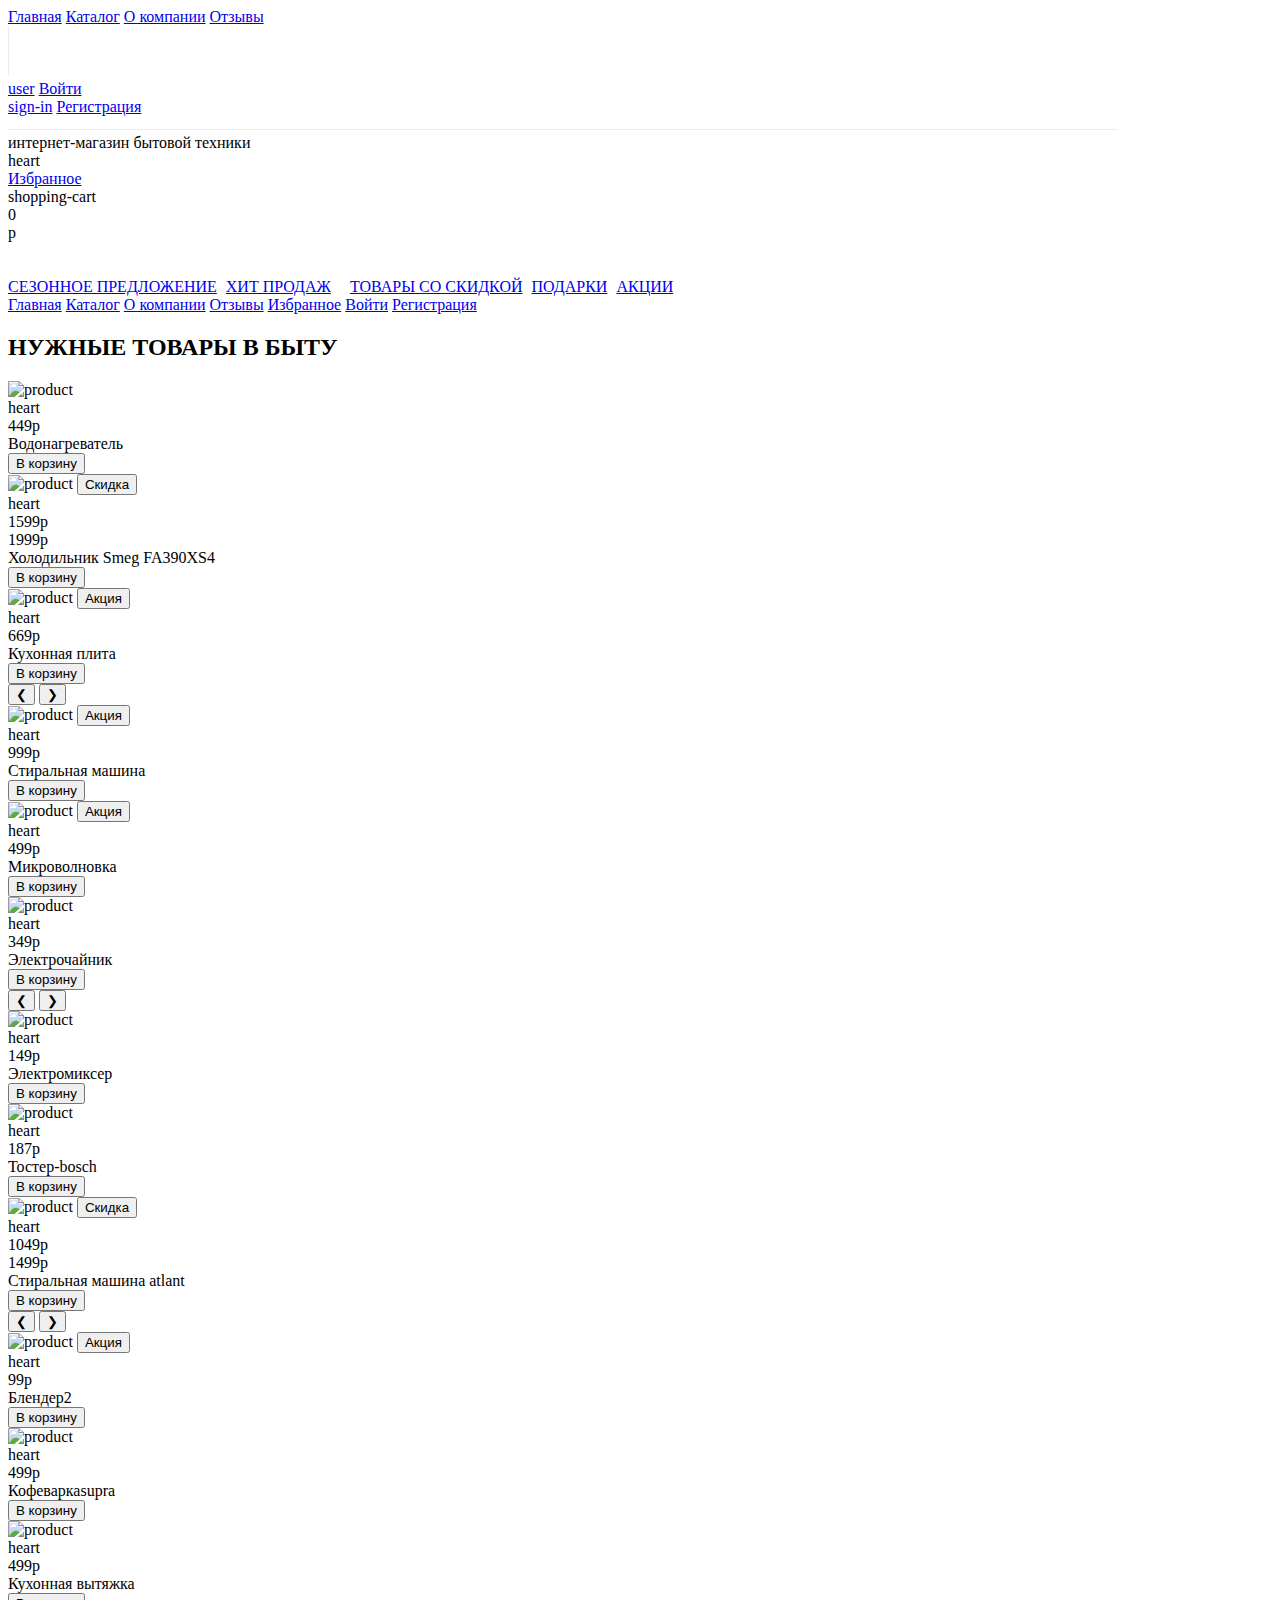
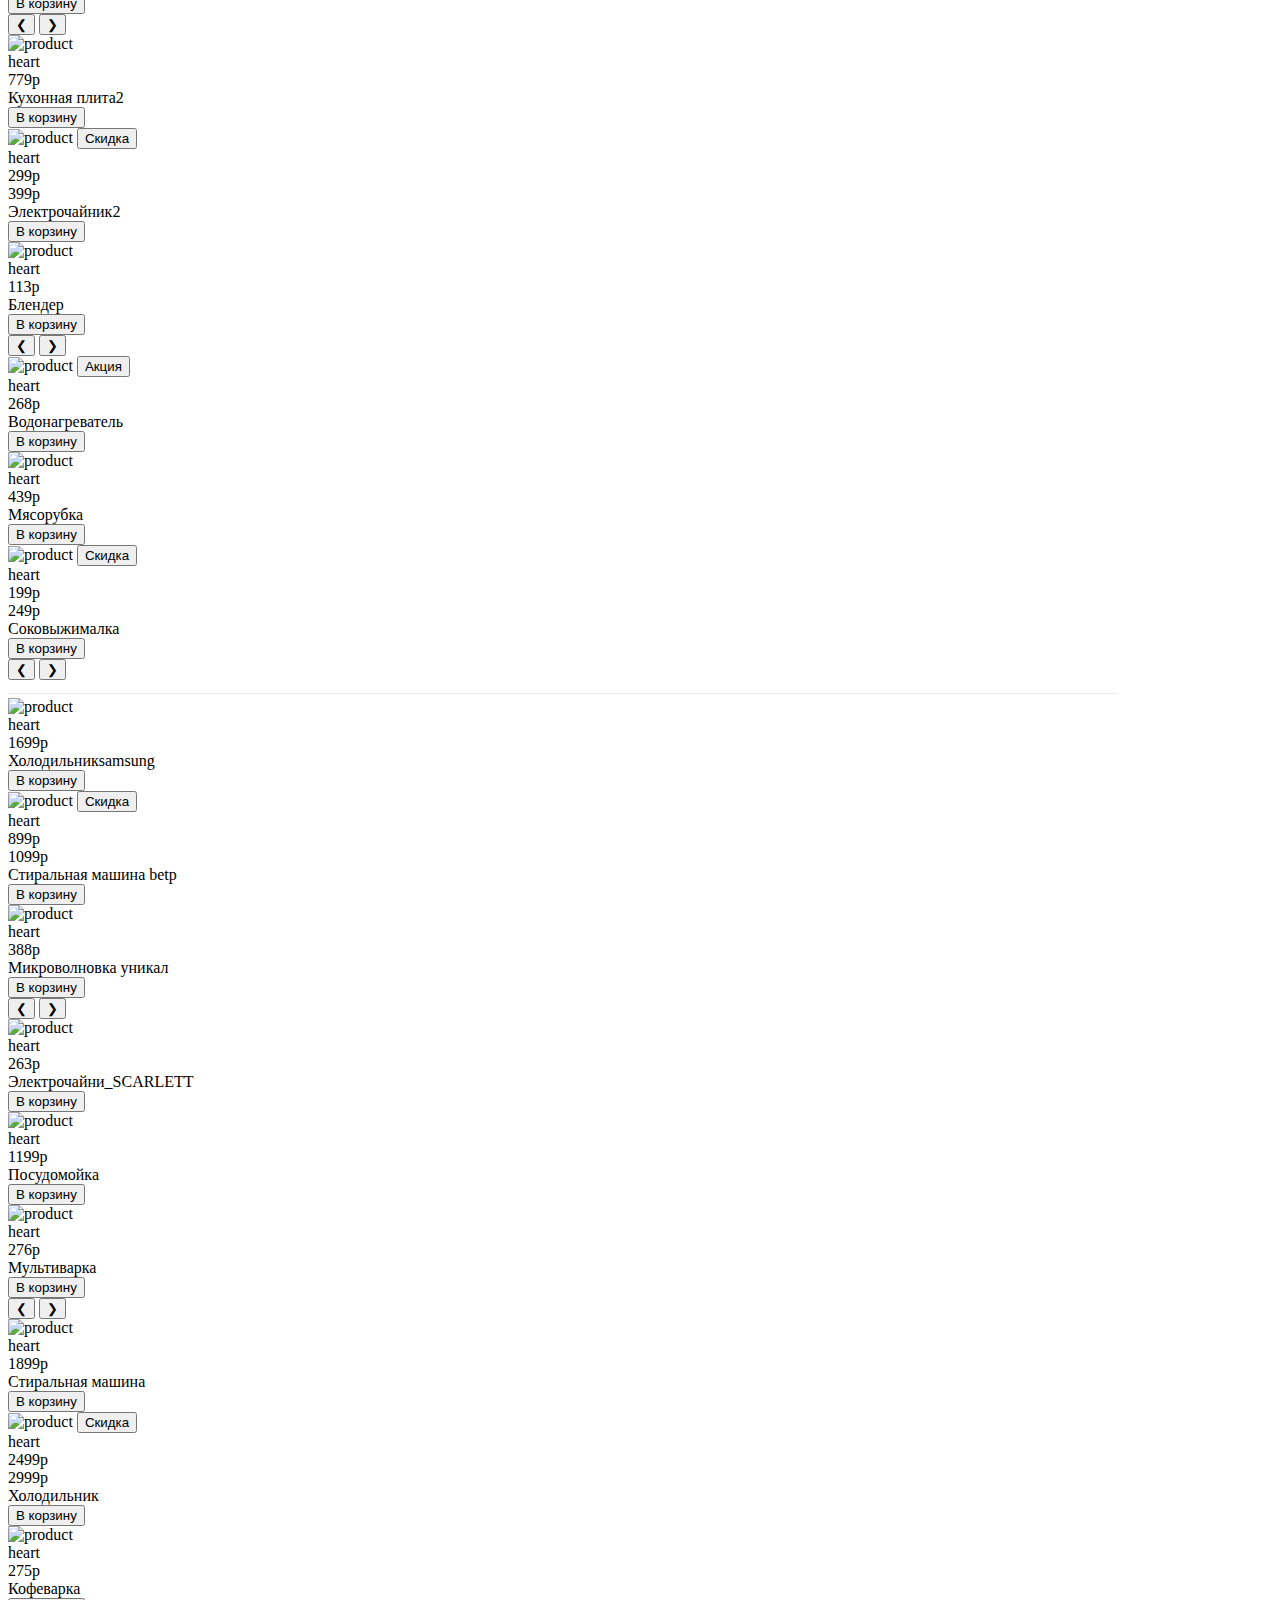
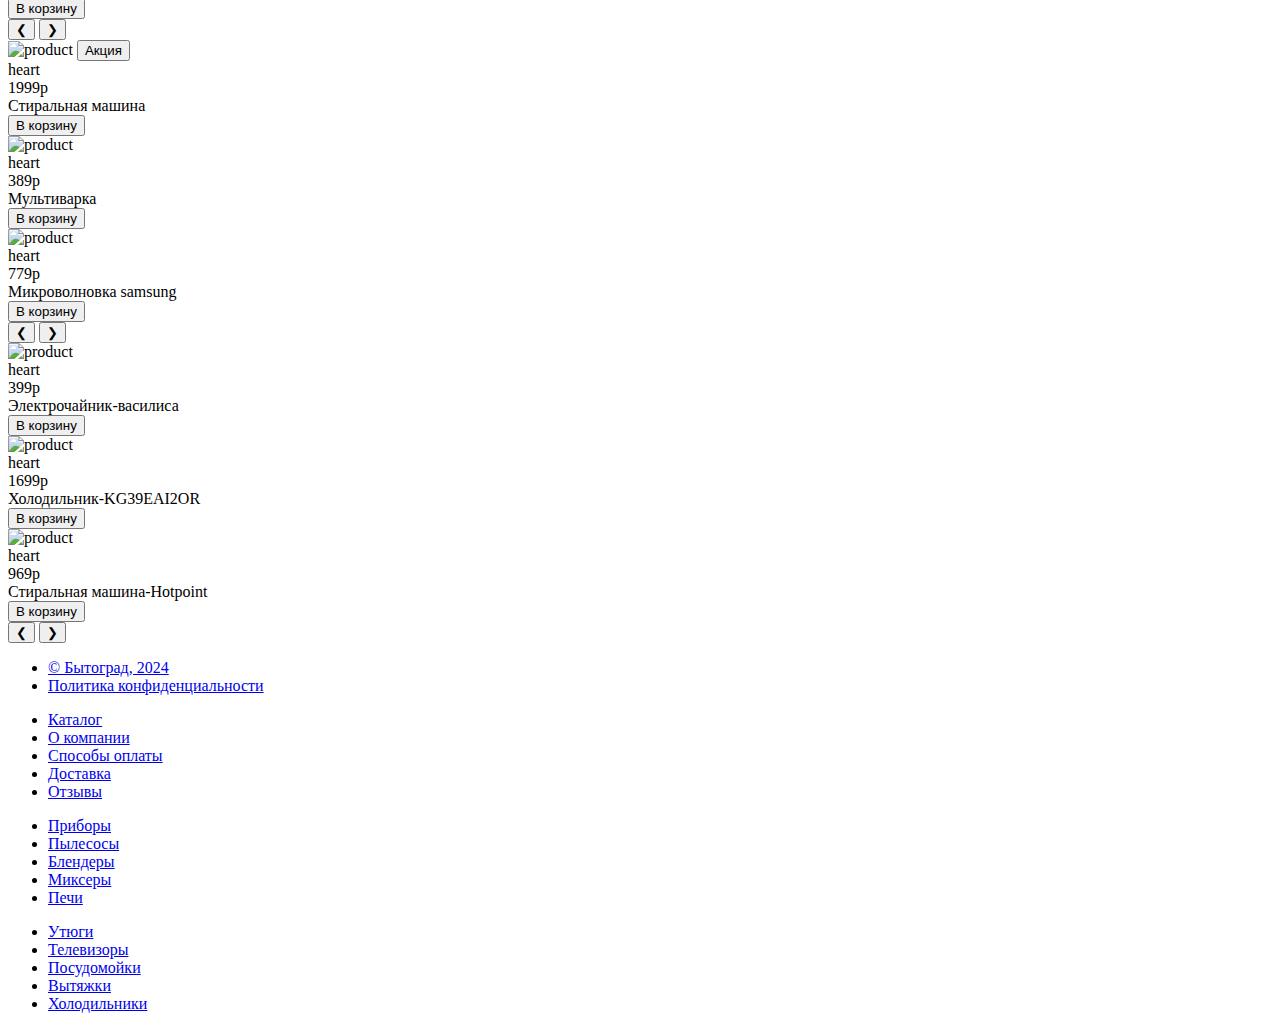
==== catalog.html @ 589a6cdb "Add files via upload" ====
<!DOCTYPE html>
<html lang="ru">

<head>
  <meta charset="UTF-8">
  <meta name="viewport" content="width=device-width, initial-scale=1.0">
  <link rel="stylesheet" href="css/catalog.css" media="all">

  <title>Каталог</title>
</head>

<body>

  <header class="header-wrapper">

    <div class="header-main ">
      <div class="frame-wrapper">
        <div class="header-menu">
          <div class="menu-wrapper">
            <div class="menu-up">
              <div class="menu">
                <a class="menu-link" href="index.html">Главная</a>
                <a class="menu-link" href="catalog.html">Каталог</a>
                <a class="menu-link" href="index.html#o_kompanii">О компании</a>
                <a class="menu-link" href="reviews.html">Отзывы</a>
              </div>
              <div class="user-info">
                <svg width="1" height="50" viewBox="0 0 1 50" fill="none" xmlns="http://www.w3.org/2000/svg">
                  <line opacity="0.1" x1="0.5" y1="2.18557e-08" x2="0.499998" y2="50" stroke="#444444" />
                </svg>
                <div class="user-dropdown">
                  <a class="icon-user" href="#footer">user</a>
                  <a class="text-wrapper" href="registration.html">Войти</a>
                </div>
                <div class="user-dropdown-item">
                  <a class="icon-sign" href="#footer">sign-in</a>
                  <a class="text-wrapper" href="registration.html">Регистрация</a>
                </div>
              </div>
            </div>

            <svg width="1110" height="1" viewBox="0 0 1110 1" fill="none" xmlns="http://www.w3.org/2000/svg">
              <line opacity="0.1" y1="0.5" x2="1110" y2="0.5" stroke="#444444" />
            </svg>
          </div>
        </div>
      </div>
      <div class="menu-up">
        <div class="text-logo">
          <div class="text-wrap">интернет-магазин бытовой техники</div>
        </div>
        <div class="icons-container">
          <div class="icons-content">
            <div class="heart-icon">heart</div>
            <a class="featured-icon" href="featured.html">Избранное</a>
          </div>
          <div class="container_buy">
            <div class="icon-buy">shopping-cart</div>

            <div class="container-money">
              <div class="text-money">0</div>
              <div class="text-money">р</div>
            </div>
          </div>
        </div>
      </div>
      <div class="nav-container">
        <div class="nav-list">
          <div class="nav-links">
            <a class="nav-item" href="index.html#season">СЕЗОННОЕ ПРЕДЛОЖЕНИЕ</a>
            <svg width="1" height="50" viewBox="0 0 1 50" fill="none" xmlns="http://www.w3.org/2000/svg">
              <line opacity="0.24" x1="0.5" y1="2.18557e-08" x2="0.499998" y2="50" stroke="white" />
            </svg>
            <a class="nav-item" href="index.html#hit">ХИТ ПРОДАЖ</a>
            <svg width="1" height="50" viewBox="0 0 1 50" fill="none" xmlns="http://www.w3.org/2000/svg">
              <line opacity="0.24" x1="0.5" y1="2.18557e-08" x2="0.499998" y2="50" stroke="white" />
            </svg>
            <svg width="1" height="50" viewBox="0 0 1 50" fill="none" xmlns="http://www.w3.org/2000/svg">
              <line opacity="0.24" x1="0.5" y1="2.18557e-08" x2="0.499998" y2="50" stroke="white" />
            </svg>
            <svg width="1" height="50" viewBox="0 0 1 50" fill="none" xmlns="http://www.w3.org/2000/svg">
              <line opacity="0.24" x1="0.5" y1="2.18557e-08" x2="0.499998" y2="50" stroke="white" />
            </svg>
            <a class="nav-item" href="index.html#skidka">ТОВАРЫ СО СКИДКОЙ</a>
            <svg width="1" height="50" viewBox="0 0 1 50" fill="none" xmlns="http://www.w3.org/2000/svg">
              <line opacity="0.24" x1="0.5" y1="2.18557e-08" x2="0.499998" y2="50" stroke="white" />
            </svg>
            <a class="nav-item" href="index.html#gifts">ПОДАРКИ</a>
            <svg width="1" height="50" viewBox="0 0 1 50" fill="none" xmlns="http://www.w3.org/2000/svg">
              <line opacity="0.24" x1="0.5" y1="2.18557e-08" x2="0.499998" y2="50" stroke="white" />
            </svg>
            <a class="nav-item" href="index.html#aktsi">АКЦИИ</a>
          </div>
        </div>
      </div>
    </div>

  </header>
  <div class="burger-icon-wrapper">
    <div class="burger-icon" id="burger-icon">
      <span></span>
      <span></span>
      <span></span>
    </div>
  </div>

  <div class="burger-links" id="burger-links">
    <a class="menu-link" href="index.html">Главная</a>
    <a class="menu-link" href="catalog.html">Каталог</a>
    <a class="menu-link" href="index.html#o_kompanii">О компании</a>
    <a class="menu-link" href="reviews.html">Отзывы</a>
    <a class="menu-link" href="featured.html">Избранное</a>
    <a class="menu-link" href="registration.html">Войти</a>
    <a class="menu-link" href="registration.html">Регистрация</a>
  </div>



  <main class="main">
    <div class="main-container">
      <h2 class="h2">НУЖНЫЕ ТОВАРЫ В БЫТУ</h2>
      <div class="main-container">
        <div class="slider-container">
          <div class="container-photos">
            <div class="container-photo">
              <div class="overlap-group-wrapper">
                <div class="overlap-group">
                  <img class="image" src="images/product1_.jpg" alt="product">
                  <div class="heart" data-favorite-id="product1_">heart</div>
                </div>
              </div>
              <div class="container-description">
                <div class="prise-wrapper">
                  <div class="prise">449р</div>
                </div>
                <div class="description-text">Водонагреватель</div>
              </div>
              <button class="button__add" data-product-id="product1">
                <span>В корзину</span>
              </button>
            </div>
            <div class="container-photo">
              <div class="overlap-group-wrapper">
                <div class="overlap-group">
                  <img class="image-container" src="images/product2_.png" alt="product">
                  <button class="button_skidka">
                    <span>
                      Скидка
                    </span>
                  </button>
                  <div class="heart" data-favorite-id="product2_">heart</div>
                </div>
              </div>
              <div class="container-description">
                <div class="prise-wrapper">
                  <div class="prise">1599р</div>
                  <div class="prise-skidka">1999р</div>
                </div>
                <div class="description-text">Холодильник Smeg FA390XS4</div>
              </div>
              <button class="button__add" data-product-id="product2">
                <span>В корзину</span>
              </button>
            </div>

            <div class="container-photo">
              <div class="overlap-group-wrapper">
                <div class="overlap-group">
                  <img class="image" src="images/product3_.jpg" alt="product">
                  <button class="button_action">
                    <span>
                      Акция
                    </span>
                  </button>
                  <div class="heart" data-favorite-id="product3_">heart</div>
                </div>
              </div>
              <div class="container-description">
                <div class="prise-end-wrapper">
                  <div class="prise">669р</div>
                  <div class="old-prise"></div>
                </div>
                <div class="description-text">Кухонная плита</div>
              </div>
              <button class="button__add" data-product-id="product3">
                <span>В корзину</span>
              </button>
            </div>
          </div>
          <div class="slider-arrows">
            <button class="prev-arrow" type="button">&#10094;</button>
            <button class="next-arrow" type="button">&#10095;</button>
          </div>
        </div>
        <div class="slider-container">
          <div class="container-photos">
            <div class="container-photo">
              <div class="overlap-group-wrapper">
                <div class="overlap-group">
                  <img class="image" src="images/product4_.jpg" alt="product">
                  <button class="button_action">
                    <span>
                      Акция
                    </span>
                  </button>
                  <div class="heart" data-favorite-id="product4_">heart</div>
                </div>
              </div>
              <div class="container-description">
                <div class="prise-wrapper">
                  <div class="prise">999р</div>
                </div>
                <div class="description-text">Стиральная машина</div>
              </div>
              <button class="button__add" data-product-id="product4">
                <span>В корзину</span>
              </button>
            </div>
            <div class="container-photo">
              <div class="overlap-group-wrapper">
                <div class="overlap-group">
                  <img class="image" src="images/product5_.jpg" alt="product">
                  <button class="button_action">
                    <span>
                      Акция
                    </span>
                  </button>
                  <div class="heart" data-favorite-id="product5_">heart</div>
                </div>
              </div>
              <div class="container-description">
                <div class="prise-wrapper">
                  <div class="prise">499р</div>
                </div>
                <div class="description-text">Микроволновка</div>
              </div>
              <button class="button__add" data-product-id="product5">
                <span>В корзину</span>
              </button>
            </div>
            <div class="container-photo">
              <div class="overlap-group-wrapper">
                <div class="overlap-group">
                  <img class="image" src="images/product6_.jpg" alt="product">
                  <div class="heart" data-favorite-id="product6_">heart</div>
                </div>
              </div>
              <div class="container-description">
                <div class="prise-end-wrapper">
                  <div class="prise">349р</div>
                  <div class="old-prise"></div>
                </div>
                <div class="description-text">Электрочайник</div>
              </div>
              <button class="button__add" data-product-id="product6">
                <span>В корзину</span>
              </button>
            </div>
          </div>
          <div class="slider-arrows">
            <button class="prev-arrow" type="button">&#10094;</button>
            <button class="next-arrow" type="button">&#10095;</button>
          </div>
        </div>
        <div class="slider-container">
          <div class="container-photos">
            <div class="container-photo">
              <div class="overlap-group-wrapper">
                <div class="overlap-group">
                  <img class="image" src="images/product7_.jpg" alt="product">
                  <div class="heart" data-favorite-id="product7_">heart</div>
                </div>
              </div>
              <div class="container-description">
                <div class="prise-end-wrapper">
                  <div class="prise">149р</div>
                </div>
                <div class="description-text">Электромиксер</div>
              </div>
              <button class="button__add" data-product-id="product7">
                <span>В корзину</span>
              </button>
            </div>
            <div class="container-photo">
              <div class="overlap-group-wrapper">
                <div class="overlap-group">
                  <img class="image" src="images/product8_.jpg" alt="product">
                  <div class="heart" data-favorite-id="product8_">heart</div>
                </div>
              </div>
              <div class="container-description">
                <div class="prise-wrapper">
                  <div class="prise">187р</div>
                </div>
                <div class="description-text">Тостер-bosch</div>
              </div>
              <button class="button__add" data-product-id="product8">
                <span>В корзину</span>
              </button>
            </div>
            <div class="container-photo">
              <div class="overlap-group-wrapper">
                <div class="overlap-group">
                  <img class="image" src="images/product9_.jpg" alt="product">
                  <button class="button_skidka">
                    <span>
                      Скидка
                    </span>
                  </button>
                  <div class="heart" data-favorite-id="product9_">heart</div>
                </div>
              </div>
              <div class="container-description">
                <div class="prise-wrapper">
                  <div class="prise">1049р</div>
                  <div class="prise-skidka">1499р</div>
                </div>
                <div class="description-text">Стиральная машина atlant</div>
              </div>
              <button class="button__add" data-product-id="product9">
                <span>В корзину</span>
              </button>
            </div>
          </div>
          <div class="slider-arrows">
            <button class="prev-arrow" type="button">&#10094;</button>
            <button class="next-arrow" type="button">&#10095;</button>
          </div>
        </div>
        <div class="slider-container">
          <div class="container-photos">
            <div class="container-photo">
              <div class="overlap-group-wrapper">
                <div class="overlap-group">
                  <img class="image-container" src="images/product10_.jpg" alt="product">
                  <button class="button_action">
                    <span>
                      Акция
                    </span>
                  </button>
                  <div class="heart" data-favorite-id="product10_">heart</div>
                </div>
              </div>
              <div class="container-description">
                <div class="prise-wrapper">
                  <div class="prise">99р</div>
                </div>
                <div class="description-text">Блендер2</div>
              </div>
              <button class="button__add" data-product-id="product10">
                <span>В корзину</span>
              </button>
            </div>
            <div class="container-photo">
              <div class="overlap-group-wrapper">
                <div class="overlap-group">
                  <img class="image-container" src="images/product11_.jpg" alt="product">
                  <div class="heart" data-favorite-id="product11_">heart</div>
                </div>
              </div>
              <div class="container-description">
                <div class="prise-wrapper">
                  <div class="prise">499р</div>
                </div>
                <div class="description-text">Кофеваркаsupra</div>
              </div>
              <button class="button__add" data-product-id="product11">
                <span>В корзину</span>
              </button>
            </div>
            <div class="container-photo">
              <div class="overlap-group-wrapper">
                <div class="overlap-group">
                  <img class="image-container" src="images/product12_.jpg" alt="product">
                  <div class="heart" data-favorite-id="product12_">heart</div>
                </div>
              </div>
              <div class="container-description">
                <div class="prise-wrapper">
                  <div class="prise">499р</div>
                </div>
                <div class="description-text">Кухонная вытяжка</div>
              </div>
              <button class="button__add" data-product-id="product12">
                <span>В корзину</span>
              </button>
            </div>
          </div>
          <div class="slider-arrows">
            <button class="prev-arrow" type="button">&#10094;</button>
            <button class="next-arrow" type="button">&#10095;</button>
          </div>
        </div>
        <div class="slider-container">
          <div class="container-photos">
            <div class="container-photo">
              <div class="overlap-group-wrapper">
                <div class="overlap-group">
                  <img class="image" src="images/product13_.jpg" alt="product">
                  <div class="heart" data-favorite-id="product13_">heart</div>
                </div>
              </div>
              <div class="container-description">
                <div class="prise-end-wrapper">
                  <div class="prise">779р</div>
                </div>
                <div class="description-text">Кухонная плита2</div>
              </div>
              <button class="button__add" data-product-id="product13">
                <span>В корзину</span>
              </button>
            </div>
            <div class="container-photo">
              <div class="overlap-group-wrapper">
                <div class="overlap-group">
                  <img class="image" src="images/product14_.jpg" alt="product">
                  <button class="button_skidka">
                    <span>
                      Скидка
                    </span>
                  </button>
                  <div class="heart" data-favorite-id="product14_">heart</div>
                </div>
              </div>
              <div class="container-description">
                <div class="prise-end-wrapper">
                  <div class="prise">299р</div>
                  <div class="prise-skidka">399р</div>
                </div>
                <div class="description-text">Электрочайник2</div>
              </div>
              <button class="button__add" data-product-id="product14">
                <span>В корзину</span>
              </button>
            </div>
            <div class="container-photo">
              <div class="overlap-group-wrapper">
                <div class="overlap-group">
                  <img class="image" src="images/product15_.jpg" alt="product">
                  <div class="heart" data-favorite-id="product15_">heart</div>
                </div>
              </div>
              <div class="container-description">
                <div class="prise-end-wrapper">
                  <div class="prise">113р</div>
                </div>
                <div class="description-text">Блендер</div>
              </div>
              <button class="button__add" data-product-id="product15">
                <span>В корзину</span>
              </button>
            </div>
          </div>

          <div class="slider-arrows">
            <button class="prev-arrow" type="button">&#10094;</button>
            <button class="next-arrow" type="button">&#10095;</button>
          </div>
        </div>
        <div class="slider-container">
          <div class="container-photos">
            <div class="container-photo">
              <div class="overlap-group-wrapper">
                <div class="overlap-group">
                  <img class="image" src="images/product16_.jpg" alt="product">
                  <button class="button_action">
                    <span>
                      Акция
                    </span>
                  </button>
                  <div class="heart" data-favorite-id="product16_">heart</div>
                </div>
              </div>
              <div class="container-description">
                <div class="prise-end-wrapper">
                  <div class="prise">268р</div>
                </div>
                <div class="description-text">Водонагреватель</div>
              </div>
              <button class="button__add" data-product-id="product16">
                <span>В корзину</span>
              </button>
            </div>
            <div class="container-photo">
              <div class="overlap-group-wrapper">
                <div class="overlap-group">
                  <img class="image" src="images/product17_.jpg" alt="product">
                  <div class="heart" data-favorite-id="product17_">heart</div>
                </div>
              </div>
              <div class="container-description">
                <div class="prise-end-wrapper">
                  <div class="prise">439р</div>
                </div>
                <div class="description-text">Мясорубка</div>
              </div>
              <button class="button__add" data-product-id="product17">
                <span>В корзину</span>
              </button>
            </div>
            <div class="container-photo">
              <div class="overlap-group-wrapper">
                <div class="overlap-group">
                  <img class="image" src="images/product18_.jpg" alt="product">
                  <button class="button_skidka">
                    <span>
                      Скидка
                    </span>
                  </button>
                  <div class="heart" data-favorite-id="product18_">heart</div>
                </div>
              </div>
              <div class="container-description">
                <div class="prise-end-wrapper">
                  <div class="prise">199р</div>
                  <div class="prise-skidka">249р</div>
                </div>
                <div class="description-text">Соковыжималка</div>
              </div>
              <button class="button__add" data-product-id="product18">
                <span>В корзину</span>
              </button>
            </div>
          </div>
          <div class="slider-arrows">
            <button class="prev-arrow" type="button">&#10094;</button>
            <button class="next-arrow" type="button">&#10095;</button>
          </div>
        </div>
      </div>

      <svg width="1110" height="1" viewBox="0 0 1110 1" fill="none" xmlns="http://www.w3.org/2000/svg">
        <line opacity="0.1" y1="0.5" x2="1110" y2="0.5" stroke="#444444" />
      </svg>
      <div class="slider-container">
        <div class="container-photos">
          <div class="container-photo">
            <div class="overlap-group-wrapper">
              <div class="overlap-group">
                <img class="image" src="images/product19_.jpg" alt="product">
                <div class="heart" data-favorite-id="product19_">heart</div>
              </div>
            </div>
            <div class="container-description">
              <div class="prise-wrapper">
                <div class="prise">1699р</div>
              </div>
              <div class="description-text">Холодильникsamsung</div>
            </div>
            <button class="button__add" data-product-id="product19">
              <span>В корзину</span>
            </button>
          </div>
          <div class="container-photo">
            <div class="overlap-group-wrapper">
              <div class="overlap-group">
                <img class="image-container" src="images/product20_.jpg" alt="product">
                <button class="button_skidka">
                  <span>
                    Скидка
                  </span>
                </button>
                <div class="heart" data-favorite-id="product20_">heart</div>
              </div>
            </div>
            <div class="container-description">
              <div class="prise-wrapper">
                <div class="prise">899р</div>
                <div class="prise-skidka">1099р</div>
              </div>
              <div class="description-text">Стиральная машина betp</div>
            </div>
            <button class="button__add" data-product-id="product20">
              <span>В корзину</span>
            </button>
          </div>
          <div class="container-photo">
            <div class="overlap-group-wrapper">
              <div class="overlap-group">
                <img class="image" src="images/product21_.jpg" alt="product">
                <div class="heart" data-favorite-id="product21_">heart</div>
              </div>
            </div>
            <div class="container-description">
              <div class="prise-end-wrapper">
                <div class="prise">388р</div>
              </div>
              <div class="description-text">Микроволновка уникал</div>
            </div>
            <button class="button__add" data-product-id="product21">
              <span>В корзину</span>
            </button>
          </div>
        </div>
        <div class="slider-arrows">
          <button class="prev-arrow" type="button">&#10094;</button>
          <button class="next-arrow" type="button">&#10095;</button>
        </div>
      </div>
      <div class="slider-container">
        <div class="container-photos">
          <div class="container-photo">
            <div class="overlap-group-wrapper">
              <div class="overlap-group">
                <img class="image" src="images/product22_.jpg" alt="product">
                <div class="heart" data-favorite-id="product22_">heart</div>
              </div>
            </div>
            <div class="container-description">
              <div class="prise-wrapper">
                <div class="prise">263р</div>
              </div>
              <div class="description-text">Электрочайни_SCARLETT</div>
            </div>
            <button class="button__add" data-product-id="product22">
              <span>В корзину</span>
            </button>
          </div>
          <div class="container-photo">
            <div class="overlap-group-wrapper">
              <div class="overlap-group">
                <img class="image" src="images/product23_.jpg" alt="product">
                <div class="heart" data-favorite-id="product23_">heart</div>
              </div>
            </div>
            <div class="container-description">
              <div class="prise-wrapper">
                <div class="prise">1199р</div>
              </div>
              <div class="description-text">Посудомойка</div>
            </div>
            <button class="button__add" data-product-id="product23">
              <span>В корзину</span>
            </button>
          </div>
          <div class="container-photo">
            <div class="overlap-group-wrapper">
              <div class="overlap-group">
                <img class="image" src="images/product24_.jpg" alt="product">
                <div class="heart" data-favorite-id="product24_">heart</div>
              </div>
            </div>
            <div class="container-description">
              <div class="prise-end-wrapper">
                <div class="prise">276р</div>
              </div>
              <div class="description-text">Мультиварка</div>
            </div>
            <button class="button__add" data-product-id="product24">
              <span>В корзину</span>
            </button>
          </div>
        </div>
        <div class="slider-arrows">
          <button class="prev-arrow" type="button">&#10094;</button>
          <button class="next-arrow" type="button">&#10095;</button>
        </div>
      </div>
      <div class="slider-container">
        <div class="container-photos">
          <div class="container-photo">
            <div class="overlap-group-wrapper">
              <div class="overlap-group">
                <img class="image" src="images/product25_.jpg" alt="product">
                <div class="heart" data-favorite-id="product25_">heart</div>
              </div>
            </div>
            <div class="container-description">
              <div class="prise-end-wrapper">
                <div class="prise">1899р</div>
              </div>
              <div class="description-text">Стиральная машина</div>
            </div>
            <button class="button__add" data-product-id="product25">
              <span>В корзину</span>
            </button>
          </div>
          <div class="container-photo">
            <div class="overlap-group-wrapper">
              <div class="overlap-group">
                <img class="image" src="images/product26_.jpg" alt="product">
                <button class="button_skidka">
                  <span>
                    Скидка
                  </span>
                </button>
                <div class="heart" data-favorite-id="product26_">heart</div>
              </div>
            </div>
            <div class="container-description">
              <div class="prise-wrapper">
                <div class="prise">2499р</div>
                <div class="prise-skidka">2999р</div>
              </div>
              <div class="description-text">Холодильник</div>
            </div>
            <button class="button__add" data-product-id="product26">
              <span>В корзину</span>
            </button>
          </div>
          <div class="container-photo">
            <div class="overlap-group-wrapper">
              <div class="overlap-group">
                <img class="image" src="images/product27_.jpg" alt="product">
                <div class="heart" data-favorite-id="product27_">heart</div>
              </div>
            </div>
            <div class="container-description">
              <div class="prise-wrapper">
                <div class="prise">275р</div>
              </div>
              <div class="description-text">Кофеварка</div>
            </div>
            <button class="button__add" data-product-id="product27">
              <span>В корзину</span>
            </button>
          </div>
        </div>
        <div class="slider-arrows">
          <button class="prev-arrow" type="button">&#10094;</button>
          <button class="next-arrow" type="button">&#10095;</button>
        </div>
      </div>
      <div class="slider-container">
        <div class="container-photos">
          <div class="container-photo">
            <div class="overlap-group-wrapper">
              <div class="overlap-group">
                <img class="image" src="images/product28_.jpg" alt="product">
                <button class="button_action">
                  <span>
                    Акция
                  </span>
                </button>
                <div class="heart" data-favorite-id="product28_">heart</div>
              </div>
            </div>
            <div class="container-description">
              <div class="prise-wrapper">
                <div class="prise">1999р</div>
              </div>
              <div class="description-text">Стиральная машина</div>
            </div>
            <button class="button__add" data-product-id="product28">
              <span>В корзину</span>
            </button>
          </div>
          <div class="container-photo">
            <div class="overlap-group-wrapper">
              <div class="overlap-group">
                <img class="image-container" src="images/product29_.jpg" alt="product">
                <div class="heart" data-favorite-id="product29_">heart</div>
              </div>
            </div>
            <div class="container-description">
              <div class="prise-wrapper">
                <div class="prise">389р</div>
              </div>
              <div class="description-text">Мультиварка</div>
            </div>
            <button class="button__add" data-product-id="product29">
              <span>В корзину</span>
            </button>
          </div>
          <div class="container-photo">
            <div class="overlap-group-wrapper">
              <div class="overlap-group">
                <img class="image" src="images/product30_.jpg" alt="product">
                <div class="heart" data-favorite-id="product30_">heart</div>
              </div>
            </div>
            <div class="container-description">
              <div class="prise-end-wrapper">
                <div class="prise">779р</div>
              </div>
              <div class="description-text">Микроволновка samsung</div>
            </div>
            <button class="button__add" data-product-id="product30">
              <span>В корзину</span>
            </button>
          </div>
        </div>
        <div class="slider-arrows">
          <button class="prev-arrow" type="button">&#10094;</button>
          <button class="next-arrow" type="button">&#10095;</button>
        </div>
      </div>
      <div class="slider-container">
        <div class="container-photos">
          <div class="container-photo">
            <div class="overlap-group-wrapper">
              <div class="overlap-group">
                <img class="image" src="images/product31_.jpg" alt="product">
                <div class="heart" data-favorite-id="product31_">heart</div>
              </div>
            </div>
            <div class="container-description">
              <div class="prise-wrapper">
                <div class="prise">399р</div>
              </div>
              <div class="description-text">Электрочайник-василиса</div>
            </div>
            <button class="button__add" data-product-id="product31">
              <span>В корзину</span>
            </button>
          </div>
          <div class="container-photo">
            <div class="overlap-group-wrapper">
              <div class="overlap-group">
                <img class="image-container" src="images/product32_.jpg" alt="product">
                <div class="heart" data-favorite-id="product32_">heart</div>
              </div>
            </div>
            <div class="container-description">
              <div class="prise-wrapper">
                <div class="prise">1699р</div>
              </div>
              <div class="description-text">Холодильник-KG39EAI2OR</div>
            </div>
            <button class="button__add" data-product-id="product32">
              <span>В корзину</span>
            </button>
          </div>
          <div class="container-photo">
            <div class="overlap-group-wrapper">
              <div class="overlap-group">
                <img class="image" src="images/product33_.jpg" alt="product">
                <div class="heart" data-favorite-id="product33_">heart</div>
              </div>
            </div>
            <div class="container-description">
              <div class="prise-end-wrapper">
                <div class="prise">969р</div>
              </div>
              <div class="description-text">Стиральная машина-Hotpoint</div>
            </div>
            <button class="button__add" data-product-id="product33">
              <span>В корзину</span>
            </button>
          </div>
        </div>


        <div class="slider-arrows">
          <button class="prev-arrow" type="button">&#10094;</button>
          <button class="next-arrow" type="button">&#10095;</button>
        </div>
      </div>
    </div>
  </main>
  <footer>
    <div class="footertext">
      <ul class="fotcontainer">
        <li> <a href="#">© Бытоград, 2024</a></li>
        <li><a href="#">Политика конфиденциальности</a></li>
      </ul>
      <ul class="nav.contaainer">
        <li><a href="catalog.html">Каталог</a></li>
        <li><a href="#o_kompanii">О компании</a></li>
        <li><a href="#buy">Способы оплаты</a></li>
        <li><a href="#dostavka">Доставка</a></li>
        <li><a href="reviews.html">Отзывы</a></li>
      </ul>
      <ul class="nav.contaainer">
        <li><a href="catalog.html">Приборы</a></li>
        <li><a href="catalog.html">Пылесосы</a></li>
        <li><a href="catalog.html">Блендеры</a> </li>
        <li><a href="catalog.html">Миксеры</a></li>
        <li><a href="catalog.html">Печи</a></li>
      </ul>
      <ul class="nav.contaainer" id="nav__footer">
        <li><a href="catalog.html">Утюги</a></li>
        <li><a href="catalog.html">Телевизоры</a></li>
        <li><a href="catalog.html">Посудомойки</a></li>
        <li><a href="catalog.html">Вытяжки</a></li>
        <li><a href="catalog.html">Холодильники</a> </li>
      </ul>

    </div>

  </footer>
  <script src="https://code.jquery.com/jquery-3.6.0.min.js"></script>

  <script src="js/main.js">
  </script>
  <script src="js/slider.js">
  </script>
</body>

</html>
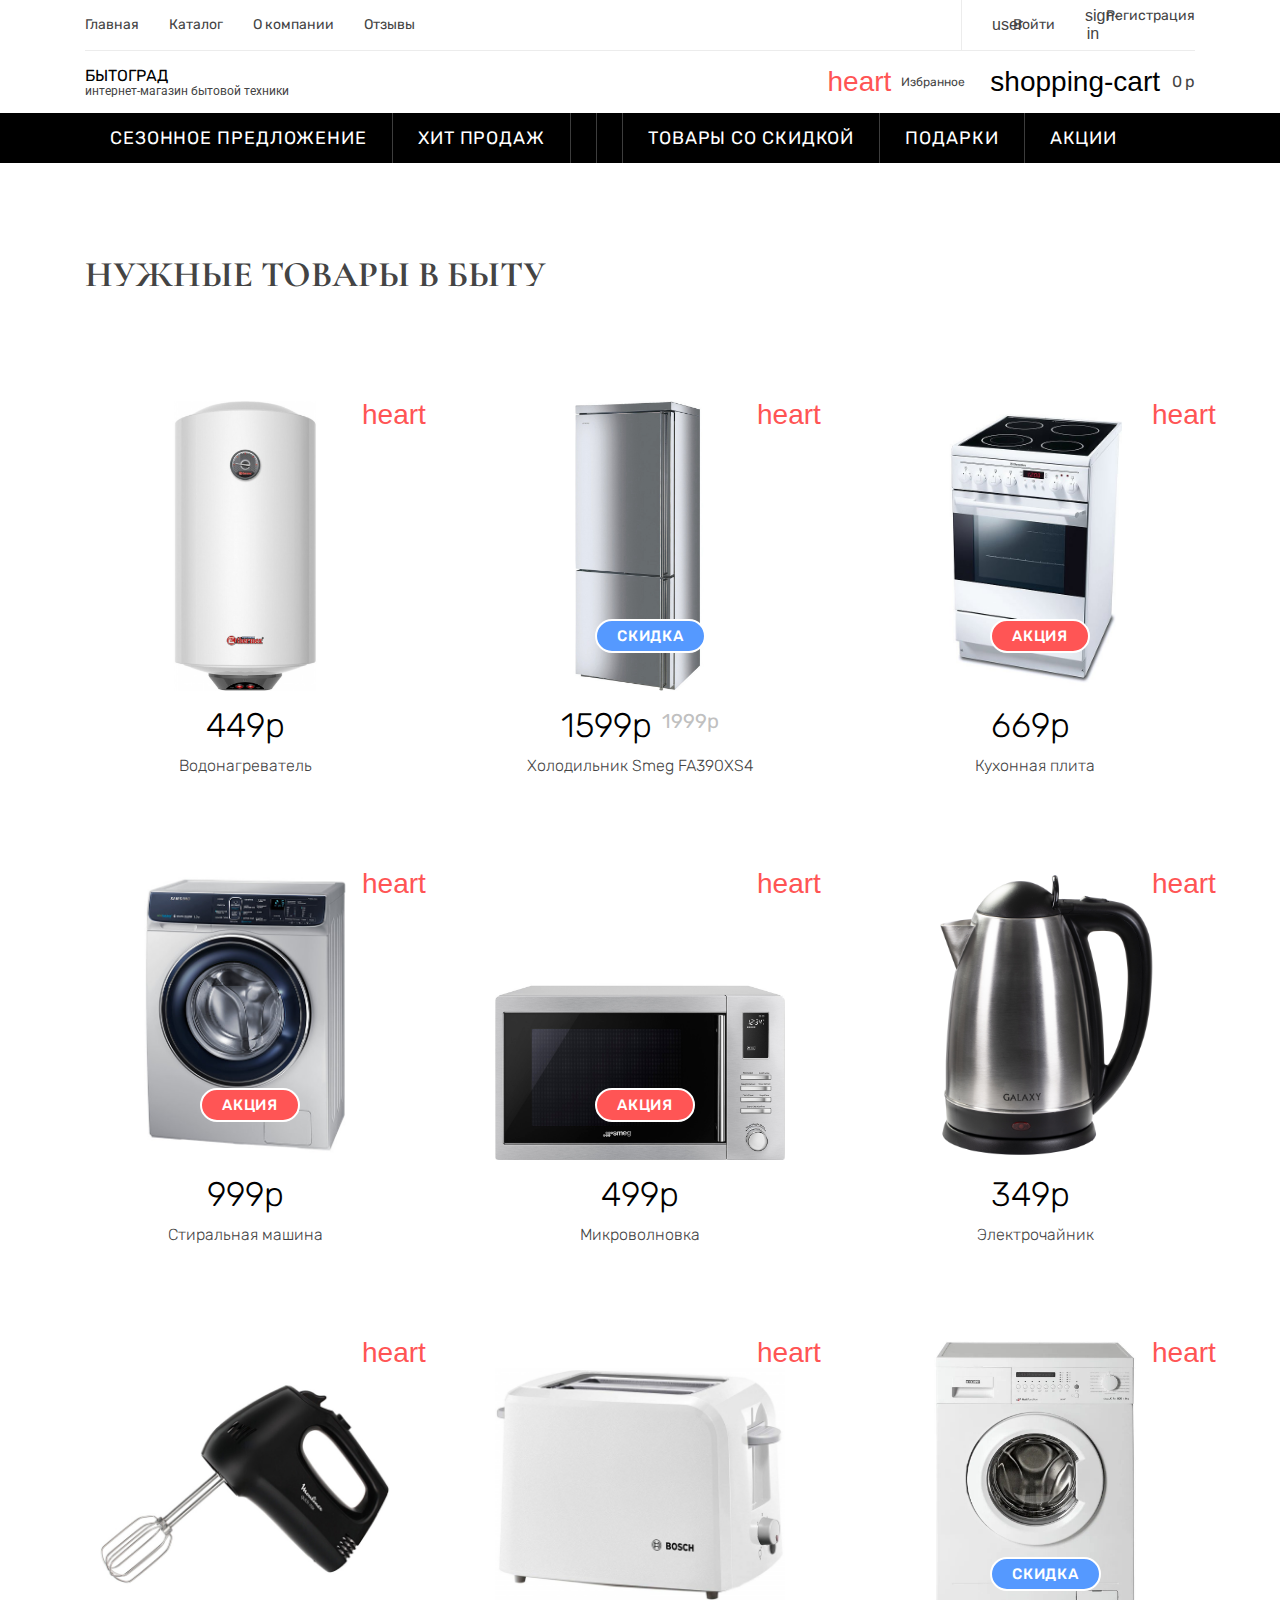
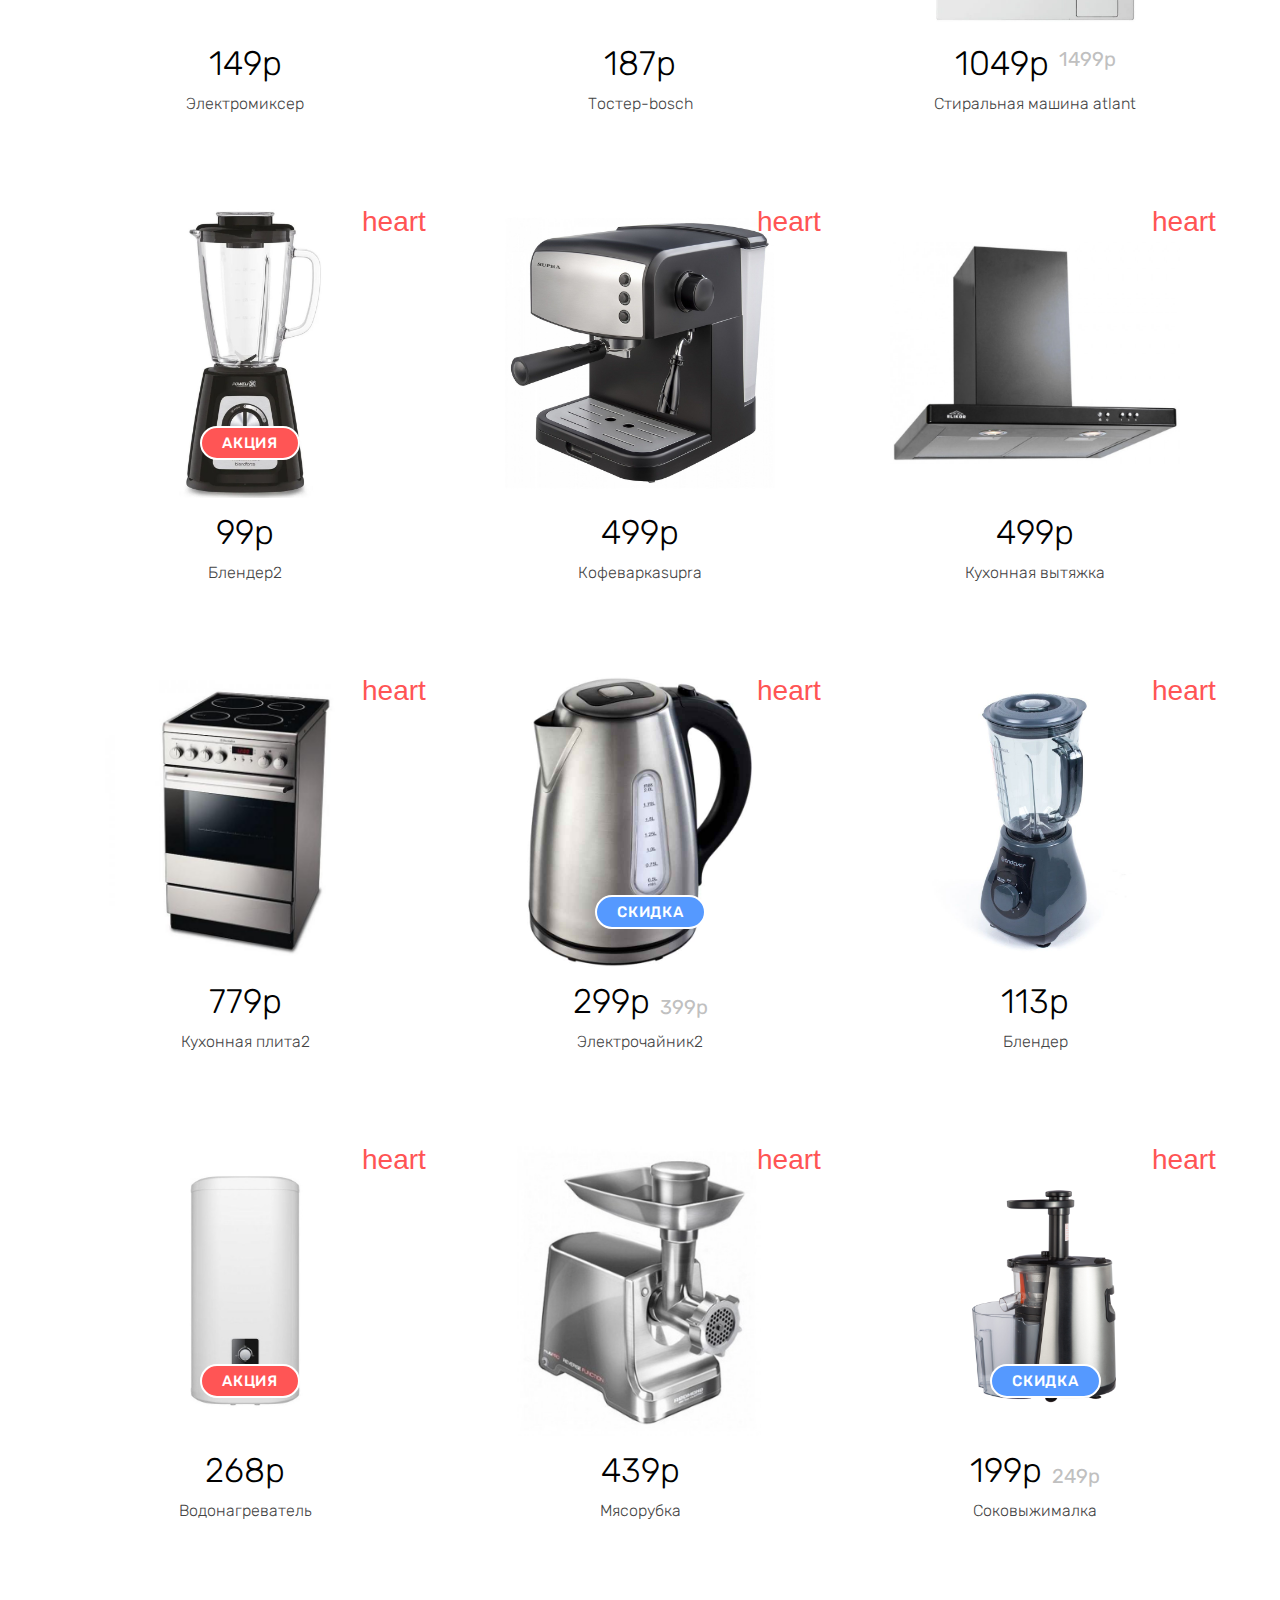
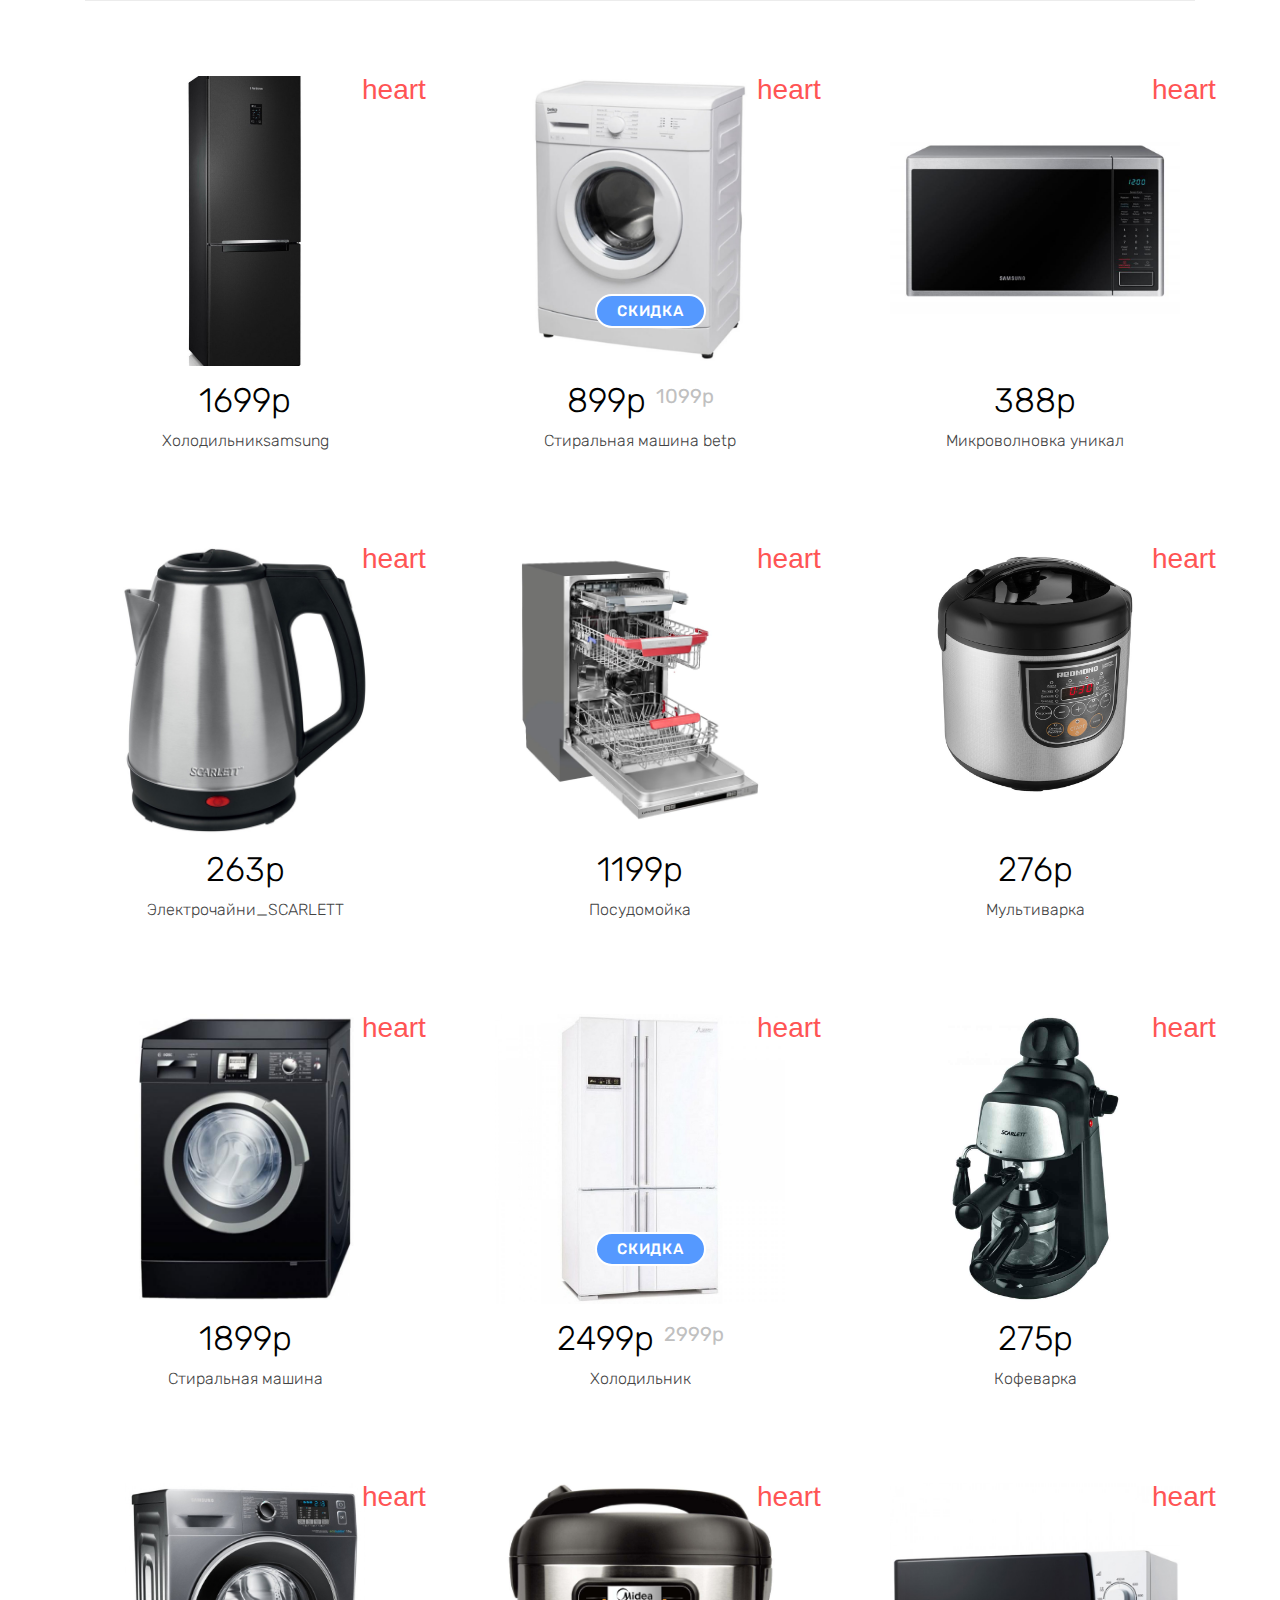
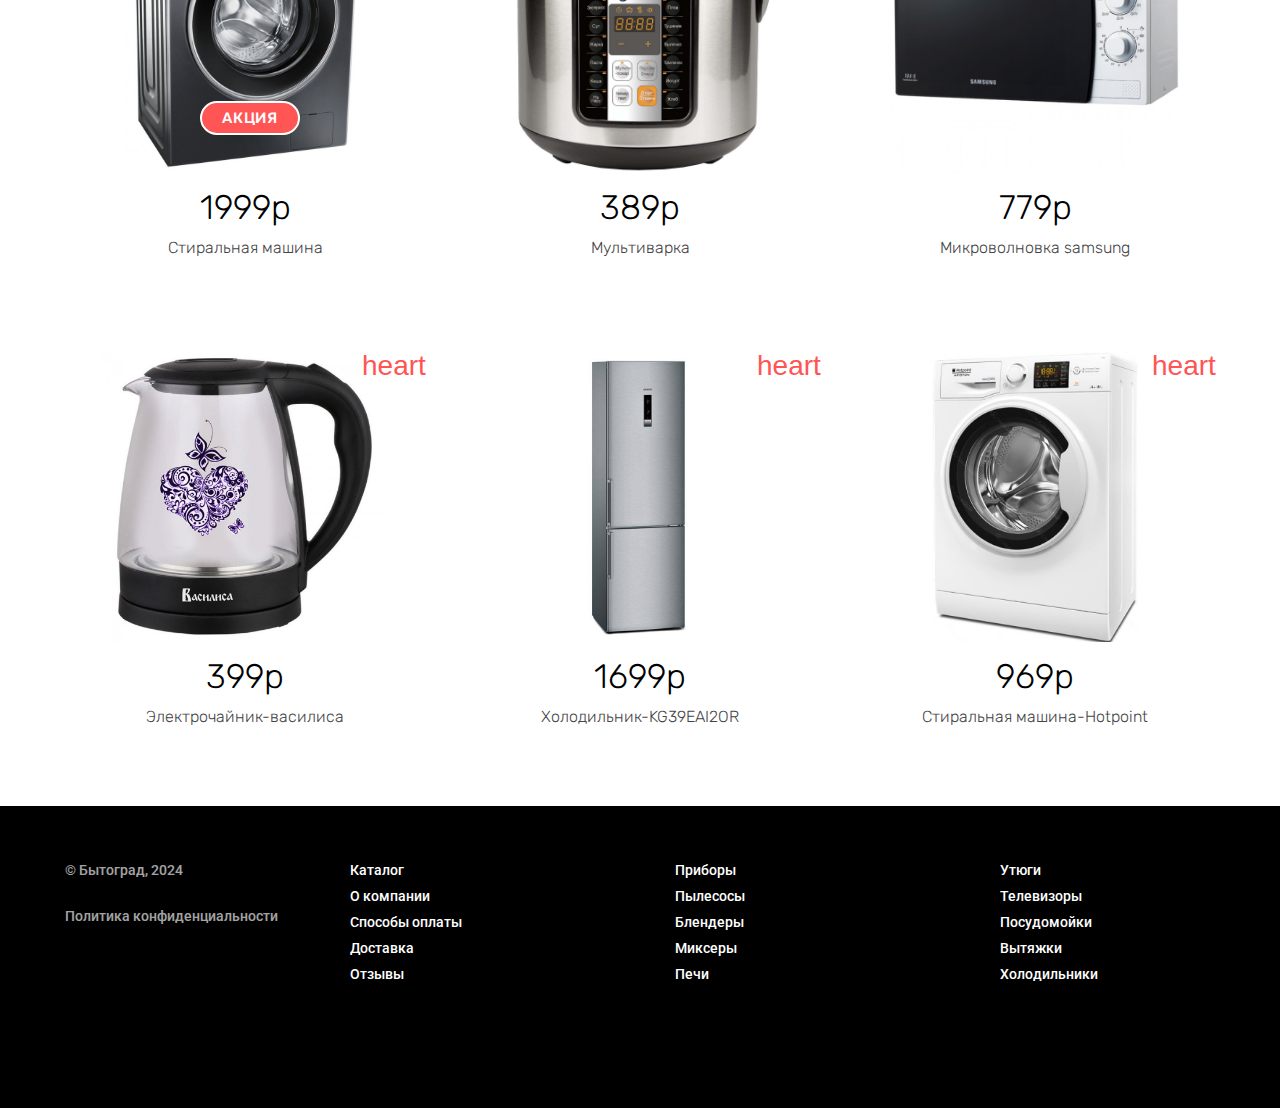
==== commit 78535b7b: "Update catalog.html" ====
--- a/catalog.html
+++ b/catalog.html
@@ -47,6 +47,7 @@
       </div>
       <div class="menu-up">
         <div class="text-logo">
+          <div class="text-wrap2">БЫТОГРАД</div>
           <div class="text-wrap">интернет-магазин бытовой техники</div>
         </div>
         <div class="icons-container">
@@ -887,4 +888,4 @@
   </script>
 </body>
 
-</html>+</html>
--- a/css/catalog.css
+++ b/css/catalog.css
@@ -0,0 +1,1100 @@
+@charset "UTF-8";
+@import url("https://fonts.googleapis.com/css?family=Rubik:300,400,500,italic|Roboto:500,400|Cormorant+Garamond:700");
+header .header-wrapper {
+  display: -webkit-inline-box;
+  display: -ms-inline-flexbox;
+  display: inline-flex;
+  -webkit-box-orient: vertical;
+  -webkit-box-direction: normal;
+      -ms-flex-direction: column;
+          flex-direction: column;
+  -webkit-box-align: center;
+      -ms-flex-align: center;
+          align-items: center;
+  gap: 20px;
+  position: relative;
+  -webkit-box-flex: 0;
+      -ms-flex: 0 0 auto;
+          flex: 0 0 auto;
+}
+header .header-main {
+  display: -webkit-inline-box;
+  display: -ms-inline-flexbox;
+  display: inline-flex;
+  -webkit-box-orient: vertical;
+  -webkit-box-direction: normal;
+      -ms-flex-direction: column;
+          flex-direction: column;
+  -webkit-box-align: center;
+      -ms-flex-align: center;
+          align-items: center;
+  gap: 15px;
+  position: relative;
+  -webkit-box-flex: 0;
+      -ms-flex: 0 0 auto;
+          flex: 0 0 auto;
+}
+header .frame-wrapper {
+  display: -webkit-box;
+  display: -ms-flexbox;
+  display: flex;
+  -webkit-box-orient: vertical;
+  -webkit-box-direction: normal;
+      -ms-flex-direction: column;
+          flex-direction: column;
+  width: 100%;
+  -webkit-box-align: center;
+      -ms-flex-align: center;
+          align-items: center;
+  position: relative;
+  -webkit-box-flex: 0;
+      -ms-flex: 0 0 auto;
+          flex: 0 0 auto;
+}
+header .header-menu {
+  display: -webkit-inline-box;
+  display: -ms-inline-flexbox;
+  display: inline-flex;
+  -webkit-box-orient: vertical;
+  -webkit-box-direction: normal;
+      -ms-flex-direction: column;
+          flex-direction: column;
+  -webkit-box-align: start;
+      -ms-flex-align: start;
+          align-items: flex-start;
+  gap: 10px;
+  position: relative;
+  -webkit-box-flex: 0;
+      -ms-flex: 0 0 auto;
+          flex: 0 0 auto;
+}
+header .menu-wrapper {
+  display: -webkit-inline-box;
+  display: -ms-inline-flexbox;
+  display: inline-flex;
+  -webkit-box-orient: vertical;
+  -webkit-box-direction: normal;
+      -ms-flex-direction: column;
+          flex-direction: column;
+  -webkit-box-align: start;
+      -ms-flex-align: start;
+          align-items: flex-start;
+  -webkit-box-pack: center;
+      -ms-flex-pack: center;
+          justify-content: center;
+  position: relative;
+  -webkit-box-flex: 0;
+      -ms-flex: 0 0 auto;
+          flex: 0 0 auto;
+}
+header .menu-up {
+  display: -webkit-box;
+  display: -ms-flexbox;
+  display: flex;
+  width: 1110px;
+  -webkit-box-align: center;
+      -ms-flex-align: center;
+          align-items: center;
+  -webkit-box-pack: justify;
+      -ms-flex-pack: justify;
+          justify-content: space-between;
+  position: relative;
+  -webkit-box-flex: 0;
+      -ms-flex: 0 0 auto;
+          flex: 0 0 auto;
+}
+header .menu {
+  display: -webkit-inline-box;
+  display: -ms-inline-flexbox;
+  display: inline-flex;
+  -webkit-box-align: start;
+      -ms-flex-align: start;
+          align-items: flex-start;
+  gap: 30px;
+  position: relative;
+  -webkit-box-flex: 0;
+      -ms-flex: 0 0 auto;
+          flex: 0 0 auto;
+}
+header .menu-link {
+  position: relative;
+  width: -webkit-fit-content;
+  width: -moz-fit-content;
+  width: fit-content;
+  margin-top: -1px;
+  font-family: "Rubik", Helvetica;
+  font-weight: 400;
+  color: #444444;
+  font-size: 14px;
+  letter-spacing: 0;
+  line-height: normal;
+}
+header .user-info {
+  display: -webkit-inline-box;
+  display: -ms-inline-flexbox;
+  display: inline-flex;
+  -webkit-box-align: center;
+      -ms-flex-align: center;
+          align-items: center;
+  gap: 30px;
+  position: relative;
+  -webkit-box-flex: 0;
+      -ms-flex: 0 0 auto;
+          flex: 0 0 auto;
+}
+header .line {
+  position: relative;
+  width: 1px;
+  height: 50px;
+  -o-object-fit: cover;
+     object-fit: cover;
+}
+header .user-dropdown {
+  display: -webkit-inline-box;
+  display: -ms-inline-flexbox;
+  display: inline-flex;
+  -webkit-box-align: center;
+      -ms-flex-align: center;
+          align-items: center;
+  gap: 5px;
+  position: relative;
+  -webkit-box-flex: 0;
+      -ms-flex: 0 0 auto;
+          flex: 0 0 auto;
+}
+header .icon-user {
+  position: relative;
+  width: 16px;
+  margin-top: -0.5px;
+  font-family: "Font Awesome 5 Pro-Regular", Helvetica;
+  font-weight: 400;
+  color: #444444;
+  font-size: 16px;
+  text-align: center;
+  letter-spacing: 0;
+  line-height: normal;
+}
+header .user-dropdown-item {
+  display: -webkit-inline-box;
+  display: -ms-inline-flexbox;
+  display: inline-flex;
+  -webkit-box-align: start;
+      -ms-flex-align: start;
+          align-items: flex-start;
+  gap: 5px;
+  position: relative;
+  -webkit-box-flex: 0;
+      -ms-flex: 0 0 auto;
+          flex: 0 0 auto;
+}
+header .icon-sign {
+  position: relative;
+  width: 16px;
+  margin-top: -1px;
+  font-family: "Font Awesome 5 Pro-Regular", Helvetica;
+  font-weight: 400;
+  color: #444444;
+  font-size: 16px;
+  text-align: center;
+  letter-spacing: 0;
+  line-height: normal;
+}
+header .img {
+  -ms-flex-item-align: stretch;
+      align-self: stretch;
+  width: 100%;
+  position: relative;
+  height: 1px;
+  -o-object-fit: cover;
+     object-fit: cover;
+}
+header .text-logo {
+  display: -webkit-inline-box;
+  display: -ms-inline-flexbox;
+  display: inline-flex;
+  -webkit-box-orient: vertical;
+  -webkit-box-direction: normal;
+      -ms-flex-direction: column;
+          flex-direction: column;
+  -webkit-box-align: start;
+      -ms-flex-align: start;
+          align-items: flex-start;
+  position: relative;
+  -webkit-box-flex: 0;
+      -ms-flex: 0 0 auto;
+          flex: 0 0 auto;
+}
+header .text-wrap {
+  width: -webkit-fit-content;
+  width: -moz-fit-content;
+  width: fit-content;
+  margin-top: -1px;
+  font-family: "Roboto", Helvetica;
+  font-weight: 400;
+  color: #444444;
+  font-size: 12px;
+  letter-spacing: 0;
+  white-space: nowrap;
+  position: relative;
+  line-height: normal;
+}
+header .icons-container {
+  display: -webkit-inline-box;
+  display: -ms-inline-flexbox;
+  display: inline-flex;
+  -webkit-box-align: start;
+      -ms-flex-align: start;
+          align-items: flex-start;
+  gap: 25px;
+  position: relative;
+  -webkit-box-flex: 0;
+      -ms-flex: 0 0 auto;
+          flex: 0 0 auto;
+}
+header .icons-content {
+  display: -webkit-inline-box;
+  display: -ms-inline-flexbox;
+  display: inline-flex;
+  -webkit-box-align: center;
+      -ms-flex-align: center;
+          align-items: center;
+  gap: 10px;
+  position: relative;
+  -webkit-box-flex: 0;
+      -ms-flex: 0 0 auto;
+          flex: 0 0 auto;
+}
+header .heart-icon {
+  position: relative;
+  width: -webkit-fit-content;
+  width: -moz-fit-content;
+  width: fit-content;
+  margin-top: -1px;
+  font-family: "Font Awesome 5 Pro-Light", Helvetica;
+  font-weight: 300;
+  color: #ff5454;
+  font-size: 28px;
+  text-align: center;
+  letter-spacing: 0;
+  line-height: normal;
+  white-space: nowrap;
+}
+header .featured-icon {
+  width: -webkit-fit-content;
+  width: -moz-fit-content;
+  width: fit-content;
+  font-family: "Rubik", Helvetica;
+  font-weight: 400;
+  color: #444444;
+  font-size: 12px;
+  letter-spacing: 0;
+  white-space: nowrap;
+  position: relative;
+  line-height: normal;
+}
+header .container_buy {
+  display: -webkit-inline-box;
+  display: -ms-inline-flexbox;
+  display: inline-flex;
+  -webkit-box-align: center;
+      -ms-flex-align: center;
+          align-items: center;
+  gap: 12px;
+  position: relative;
+  -webkit-box-flex: 0;
+      -ms-flex: 0 0 auto;
+          flex: 0 0 auto;
+}
+header .icon-buy {
+  position: relative;
+  width: -webkit-fit-content;
+  width: -moz-fit-content;
+  width: fit-content;
+  margin-top: -1px;
+  font-family: "Font Awesome 5 Pro-Light", Helvetica;
+  font-weight: 300;
+  color: #000000;
+  font-size: 28px;
+  text-align: center;
+  letter-spacing: 0;
+  line-height: normal;
+  white-space: nowrap;
+}
+header .container-money {
+  display: -webkit-inline-box;
+  display: -ms-inline-flexbox;
+  display: inline-flex;
+  -webkit-box-align: start;
+      -ms-flex-align: start;
+          align-items: flex-start;
+  gap: 3px;
+  position: relative;
+  -webkit-box-flex: 0;
+      -ms-flex: 0 0 auto;
+          flex: 0 0 auto;
+}
+header .text-money {
+  position: relative;
+  width: -webkit-fit-content;
+  width: -moz-fit-content;
+  width: fit-content;
+  margin-top: -1px;
+  font-family: "Rubik", Helvetica;
+  font-weight: 400;
+  color: #444444;
+  font-size: 16px;
+  letter-spacing: 0;
+  line-height: normal;
+  white-space: nowrap;
+}
+header .text-wrapper {
+  position: relative;
+  width: -webkit-fit-content;
+  width: -moz-fit-content;
+  width: fit-content;
+  margin-top: -1px;
+  font-family: "Rubik", Helvetica;
+  font-weight: 400;
+  color: #444444;
+  font-size: 14px;
+  letter-spacing: 0;
+  line-height: normal;
+}
+header .nav-container {
+  display: -webkit-box;
+  display: -ms-flexbox;
+  display: flex;
+  width: 1920px;
+  -webkit-box-orient: vertical;
+  -webkit-box-direction: normal;
+      -ms-flex-direction: column;
+          flex-direction: column;
+  -webkit-box-align: center;
+      -ms-flex-align: center;
+          align-items: center;
+  background: #000;
+}
+header .nav-list {
+  display: -webkit-box;
+  display: -ms-flexbox;
+  display: flex;
+  width: 1110px;
+  -webkit-box-align: center;
+      -ms-flex-align: center;
+          align-items: center;
+  gap: 5px;
+  position: relative;
+  -webkit-box-flex: 0;
+      -ms-flex: 0 0 auto;
+          flex: 0 0 auto;
+}
+header .nav-links {
+  display: -webkit-inline-box;
+  display: -ms-inline-flexbox;
+  display: inline-flex;
+  -webkit-box-align: center;
+      -ms-flex-align: center;
+          align-items: center;
+  gap: 25px;
+  padding: 0px 25px;
+  position: relative;
+  -webkit-box-flex: 0;
+      -ms-flex: 0 0 auto;
+          flex: 0 0 auto;
+  margin-right: -129px;
+}
+header .nav-item {
+  width: -webkit-fit-content;
+  width: -moz-fit-content;
+  width: fit-content;
+  font-family: "Rubik", Helvetica;
+  font-weight: 400;
+  color: #ffffff;
+  font-size: 18px;
+  letter-spacing: 0.9px;
+  white-space: nowrap;
+  position: relative;
+  line-height: normal;
+}
+
+footer {
+  display: -webkit-box;
+  display: -ms-flexbox;
+  display: flex;
+  width: 100%;
+  height: 302px;
+  padding: 40px;
+  -webkit-box-orient: vertical;
+  -webkit-box-direction: normal;
+      -ms-flex-direction: column;
+          flex-direction: column;
+  -webkit-box-align: center;
+      -ms-flex-align: center;
+          align-items: center;
+  gap: 10px;
+  -ms-flex-negative: 1;
+      flex-shrink: 1;
+  -ms-flex-item-align: stretch;
+      align-self: stretch;
+  background: #000;
+}
+footer li {
+  list-style-type: none;
+}
+footer a {
+  display: -webkit-box;
+  display: -ms-flexbox;
+  display: flex;
+  width: 255px;
+  -webkit-box-orient: vertical;
+  -webkit-box-direction: normal;
+      -ms-flex-direction: column;
+          flex-direction: column;
+  -webkit-box-align: start;
+      -ms-flex-align: start;
+          align-items: flex-start;
+  margin-bottom: 10px;
+  text-decoration: none;
+  color: #FFF;
+  font-family: Roboto;
+  font-size: 14px;
+  font-style: normal;
+  font-weight: 500;
+  line-height: normal;
+}
+footer .footertext {
+  display: -webkit-box;
+  display: -ms-flexbox;
+  display: flex;
+  -webkit-box-align: start;
+      -ms-flex-align: start;
+          align-items: flex-start;
+  gap: 30px;
+  color: #FFFFFF;
+}
+footer .fotcontainer {
+  display: -webkit-box;
+  display: -ms-flexbox;
+  display: flex;
+  width: 255px;
+  -webkit-box-orient: vertical;
+  -webkit-box-direction: normal;
+      -ms-flex-direction: column;
+          flex-direction: column;
+  -webkit-box-align: start;
+      -ms-flex-align: start;
+          align-items: flex-start;
+  gap: 20px;
+}
+footer .fotcontainer a {
+  opacity: 0.64;
+}
+
+.h2 {
+  -ms-flex-item-align: start;
+      align-self: flex-start;
+  color: #444;
+  font-family: "Cormorant Garamond";
+  font-size: 36px;
+  font-style: normal;
+  font-weight: 700;
+  line-height: normal;
+  text-transform: uppercase;
+}
+
+* {
+  -webkit-font-smoothing: antialiased;
+  -webkit-box-sizing: border-box;
+          box-sizing: border-box;
+}
+
+.container-photo:hover {
+  -webkit-transition: 0.2s ease-in-out;
+  transition: 0.2s ease-in-out;
+  display: -webkit-inline-box;
+  display: -ms-inline-flexbox;
+  display: inline-flex;
+  height: 469px;
+  -webkit-box-orient: vertical;
+  -webkit-box-direction: normal;
+      -ms-flex-direction: column;
+          flex-direction: column;
+  -webkit-box-align: center;
+      -ms-flex-align: center;
+          align-items: center;
+  -ms-flex-negative: 0;
+      flex-shrink: 0;
+  background: #FFF;
+  -webkit-box-shadow: 0px 4px 40px 0px rgba(0, 0, 0, 0.1);
+          box-shadow: 0px 4px 40px 0px rgba(0, 0, 0, 0.1);
+  -webkit-transform: scale(1.1);
+      -ms-transform: scale(1.1);
+          transform: scale(1.1);
+}
+
+html,
+body {
+  margin: 0px;
+  display: -webkit-inline-box;
+  display: -ms-inline-flexbox;
+  display: inline-flex;
+  -webkit-box-orient: vertical;
+  -webkit-box-direction: normal;
+      -ms-flex-direction: column;
+          flex-direction: column;
+  -webkit-box-align: center;
+      -ms-flex-align: center;
+          align-items: center;
+  gap: 60px;
+  top: 0;
+  left: 0;
+  background-color: #FFF;
+  width: 100%;
+  height: auto;
+  -webkit-box-pack: center;
+      -ms-flex-pack: center;
+          justify-content: center;
+  overflow-x: hidden;
+  font-family: "Rubik", Helvetica;
+}
+
+.add-to-cart-button {
+  display: -webkit-box;
+  display: -ms-flexbox;
+  display: flex;
+  padding: 25px 15px 15px 15px;
+  -webkit-box-orient: vertical;
+  -webkit-box-direction: normal;
+      -ms-flex-direction: column;
+          flex-direction: column;
+  -webkit-box-align: center;
+      -ms-flex-align: center;
+          align-items: center;
+  gap: 10px;
+  -ms-flex-item-align: stretch;
+      align-self: stretch;
+}
+
+a {
+  text-decoration: none;
+}
+
+a:hover {
+  color: rgb(136, 255, 0) !important;
+}
+
+@font-face {
+  font-family: "Font Awesome 5 Pro-Regular";
+  src: url("https://anima-uploads.s3.amazonaws.com/5b59ac6041bb8600090b709d/Font Awesome 5 Pro-Regular-400.otf") format("opentype");
+}
+@font-face {
+  font-family: "Font Awesome 5 Pro-Light";
+  src: url("https://anima-uploads.s3.amazonaws.com/5b59ac6041bb8600090b709d/Font Awesome 5 Pro-Light-300.otf") format("opentype");
+}
+@font-face {
+  font-family: "Font Awesome 5 Pro-Solid";
+  src: url("https://anima-uploads.s3.amazonaws.com/5b59ac6041bb8600090b709d/Font Awesome 5 Pro-Solid-900.otf") format("opentype");
+}
+main {
+  display: -webkit-inline-box;
+  display: -ms-inline-flexbox;
+  display: inline-flex;
+  -webkit-box-orient: vertical;
+  -webkit-box-direction: normal;
+      -ms-flex-direction: column;
+          flex-direction: column;
+  -webkit-box-align: start;
+      -ms-flex-align: start;
+          align-items: flex-start;
+  position: relative;
+}
+main .main-container {
+  display: -webkit-inline-box;
+  display: -ms-inline-flexbox;
+  display: inline-flex;
+  -webkit-box-orient: vertical;
+  -webkit-box-direction: normal;
+      -ms-flex-direction: column;
+          flex-direction: column;
+  -webkit-box-align: center;
+      -ms-flex-align: center;
+          align-items: center;
+  gap: 60px;
+  -ms-flex-negative: 0;
+      flex-shrink: 0;
+}
+main .container-photos {
+  display: -webkit-box;
+  display: -ms-flexbox;
+  display: flex;
+  width: 1110px;
+  -webkit-box-align: start;
+      -ms-flex-align: start;
+          align-items: flex-start;
+  -webkit-box-pack: justify;
+      -ms-flex-pack: justify;
+          justify-content: space-between;
+  position: relative;
+  -webkit-box-flex: 0;
+      -ms-flex: 0 0 auto;
+          flex: 0 0 auto;
+}
+main .container-photo {
+  display: -webkit-inline-box;
+  display: -ms-inline-flexbox;
+  display: inline-flex;
+  -webkit-box-orient: vertical;
+  -webkit-box-direction: normal;
+      -ms-flex-direction: column;
+          flex-direction: column;
+  -webkit-box-align: center;
+      -ms-flex-align: center;
+          align-items: center;
+  position: relative;
+  -webkit-box-flex: 0;
+      -ms-flex: 0 0 auto;
+          flex: 0 0 auto;
+  background-color: #FFF;
+}
+main .overlap-group-wrapper {
+  position: relative;
+  width: 320px;
+  height: 320px;
+}
+main .overlap-group {
+  position: relative;
+  width: 290px;
+  height: 292px;
+  top: 13px;
+  left: 15px;
+}
+main .button_action {
+  position: absolute;
+  padding: 6px 20px;
+  left: 100px;
+  top: 220px;
+  border-radius: 22px;
+  border: 2px solid #FFF;
+  background: #F55;
+}
+main .button_action span {
+  color: #FFF;
+  font-family: Rubik;
+  font-size: 15px;
+  font-style: normal;
+  font-weight: 500;
+  line-height: normal;
+  letter-spacing: 0.75px;
+  text-transform: uppercase;
+}
+main .button_skidka {
+  position: absolute;
+  padding: 6px 20px;
+  left: 100px;
+  top: 220px;
+  border-radius: 22px;
+  border: 2px solid #FFF;
+  background: rgb(85, 153, 255);
+}
+main .button_skidka span {
+  color: #FFF;
+  font-family: Rubik;
+  font-size: 15px;
+  font-style: normal;
+  font-weight: 500;
+  line-height: normal;
+  letter-spacing: 0.75px;
+  text-transform: uppercase;
+}
+main .image {
+  position: absolute;
+  width: 290px;
+  height: 290px;
+  top: 2px;
+  left: 0;
+  -o-object-fit: cover;
+     object-fit: cover;
+}
+main .heart {
+  position: absolute;
+  height: 28px;
+  top: 0;
+  left: 262px;
+  font-family: "Font Awesome 5 Pro-Light", Helvetica;
+  font-weight: 300;
+  color: #ff5454;
+  font-size: 28px;
+  letter-spacing: 0;
+  line-height: normal;
+  white-space: nowrap;
+}
+main .heart:hover {
+  cursor: pointer;
+}
+main .container-description {
+  display: -webkit-box;
+  display: -ms-flexbox;
+  display: flex;
+  -webkit-box-orient: vertical;
+  -webkit-box-direction: normal;
+      -ms-flex-direction: column;
+          flex-direction: column;
+  -webkit-box-align: center;
+      -ms-flex-align: center;
+          align-items: center;
+  gap: 10px;
+  padding: 0px 10px 20px;
+  position: relative;
+  -ms-flex-item-align: stretch;
+      align-self: stretch;
+  width: 100%;
+  -webkit-box-flex: 0;
+      -ms-flex: 0 0 auto;
+          flex: 0 0 auto;
+}
+main .prise-wrapper {
+  display: -webkit-inline-box;
+  display: -ms-inline-flexbox;
+  display: inline-flex;
+  -webkit-box-align: start;
+      -ms-flex-align: start;
+          align-items: flex-start;
+  gap: 10px;
+  position: relative;
+  -webkit-box-flex: 0;
+      -ms-flex: 0 0 auto;
+          flex: 0 0 auto;
+}
+main .prise-skidka {
+  color: #C0C0C0;
+  font-family: Rubik;
+  font-size: 20px;
+  font-style: normal;
+  font-weight: 400;
+  line-height: 30px;
+  text-decoration-line: strikethrough;
+}
+main .prise {
+  position: relative;
+  width: -webkit-fit-content;
+  width: -moz-fit-content;
+  width: fit-content;
+  margin-top: -1px;
+  font-family: "Rubik", Helvetica;
+  font-weight: 300;
+  color: #000000;
+  font-size: 34px;
+  letter-spacing: 0;
+  line-height: normal;
+  white-space: nowrap;
+}
+main .description-text {
+  position: relative;
+  width: -webkit-fit-content;
+  width: -moz-fit-content;
+  width: fit-content;
+  font-family: "Rubik", Helvetica;
+  font-weight: 300;
+  color: #444444;
+  font-size: 16px;
+  letter-spacing: 0;
+  line-height: normal;
+  white-space: nowrap;
+}
+main .image-container {
+  position: absolute;
+  width: 290px;
+  height: 290px;
+  top: 2px;
+  left: 0;
+}
+main .prise-end-wrapper {
+  display: -webkit-inline-box;
+  display: -ms-inline-flexbox;
+  display: inline-flex;
+  -webkit-box-align: end;
+      -ms-flex-align: end;
+          align-items: flex-end;
+  gap: 10px;
+  position: relative;
+  -webkit-box-flex: 0;
+      -ms-flex: 0 0 auto;
+          flex: 0 0 auto;
+}
+main .old-prise {
+  position: relative;
+  width: -webkit-fit-content;
+  width: -moz-fit-content;
+  width: fit-content;
+  margin-right: -1px;
+  font-family: "Rubik", Helvetica;
+  font-weight: 400;
+  color: #c0c0c0;
+  font-size: 20px;
+  letter-spacing: 0;
+  line-height: 30px;
+  text-decoration: line-through;
+  white-space: nowrap;
+}
+main .line-2 {
+  width: 1110px;
+  margin-top: -1px;
+  position: relative;
+  height: 1px;
+  -o-object-fit: cover;
+     object-fit: cover;
+}
+main .button__add {
+  border-radius: 5px;
+  background: #000;
+  display: none; /* Изначально скрываем кнопку */
+  width: 116px;
+  margin: 0 auto;
+  -webkit-box-align: center;
+      -ms-flex-align: center;
+          align-items: center;
+  padding: 0 10px 0;
+  -webkit-box-align: start;
+      -ms-flex-align: start;
+          align-items: flex-start;
+  gap: 10px;
+  -ms-flex-negative: 0;
+      flex-shrink: 0;
+}
+main .button__add:hover {
+  cursor: pointer;
+  opacity: 0.75;
+}
+main .button__add span {
+  color: #FFF;
+  text-align: center;
+  font-family: Roboto;
+  font-size: 16px;
+  font-style: normal;
+  font-weight: 500;
+  line-height: 32px;
+}
+main .button_action {
+  position: absolute;
+  padding: 6px 20px;
+  left: 100px;
+  top: 220px;
+  border-radius: 22px;
+  border: 2px solid #FFF;
+  background: #F55;
+}
+main .button_action span {
+  color: #FFF;
+  font-family: Rubik;
+  font-size: 15px;
+  font-style: normal;
+  font-weight: 500;
+  line-height: normal;
+  letter-spacing: 0.75px;
+  text-transform: uppercase;
+}
+main .button_skidka {
+  position: absolute;
+  padding: 6px 20px;
+  left: 100px;
+  top: 220px;
+  border-radius: 22px;
+  border: 2px solid #FFF;
+  background: rgb(85, 153, 255);
+}
+main .button_skidka span {
+  color: #FFF;
+  font-family: Rubik;
+  font-size: 15px;
+  font-style: normal;
+  font-weight: 500;
+  line-height: normal;
+  letter-spacing: 0.75px;
+  text-transform: uppercase;
+}
+main .slider-arrows button {
+  -webkit-transition: background-color 0.3s ease;
+  transition: background-color 0.3s ease;
+}
+main .slider-arrows {
+  display: -webkit-box;
+  display: -ms-flexbox;
+  display: flex;
+  -ms-flex-pack: distribute;
+      justify-content: space-around;
+}
+main .slider-arrows button {
+  width: 150px;
+  height: 40px;
+  border-radius: 25px;
+  background-color: #FFF;
+  border: 1px solid black;
+}
+main .slider-arrows button:hover {
+  opacity: 0.75;
+}
+main .slider-container .container-photo:hover .button__add {
+  display: -webkit-box;
+  display: -ms-flexbox;
+  display: flex;
+}
+main .slider-arrows {
+  display: none;
+}
+
+.burger-icon {
+  width: 30px;
+  height: 20px;
+  display: none;
+  -webkit-box-orient: vertical;
+  -webkit-box-direction: normal;
+      -ms-flex-direction: column;
+          flex-direction: column;
+  -webkit-box-pack: justify;
+      -ms-flex-pack: justify;
+          justify-content: space-between;
+  cursor: pointer;
+}
+
+.burger-icon span {
+  width: 100%;
+  height: 3px;
+  background-color: #333;
+  border-radius: 3px;
+}
+
+.burger-icon span:nth-child(1) {
+  -webkit-transform-origin: 0 0;
+      -ms-transform-origin: 0 0;
+          transform-origin: 0 0;
+}
+
+.burger-icon span:nth-child(2) {
+  -webkit-transform-origin: 0 50%;
+      -ms-transform-origin: 0 50%;
+          transform-origin: 0 50%;
+}
+
+.burger-icon span:nth-child(3) {
+  -webkit-transform-origin: 0 100%;
+      -ms-transform-origin: 0 100%;
+          transform-origin: 0 100%;
+}
+
+@media screen and (max-width: 900px) {
+  .burger-icon {
+    display: -webkit-box;
+    display: -ms-flexbox;
+    display: flex;
+  }
+}
+.burger-icon-wrapper {
+  position: fixed;
+  top: 20px;
+  right: 20px;
+  z-index: 1500;
+}
+
+@media screen and (max-width: 900px) {
+  .burger-icon-wrapper {
+    display: block;
+  }
+}
+.burger-links {
+  display: none;
+  position: fixed;
+  top: 0;
+  left: 0;
+  width: 100%;
+  height: 100%;
+  background-color: rgba(0, 0, 0, 0.8);
+  z-index: 1000;
+  padding: 20px;
+  -webkit-box-sizing: border-box;
+          box-sizing: border-box;
+}
+
+.burger-links .menu-link {
+  color: white;
+  text-decoration: none;
+  font-size: 18px;
+  display: block;
+  margin-bottom: 15px;
+}
+
+.burger-links.active {
+  display: block;
+}
+
+.burger-icon.close span:nth-child(1) {
+  -webkit-transform: rotate(45deg) translate(5px, 5px);
+      -ms-transform: rotate(45deg) translate(5px, 5px);
+          transform: rotate(45deg) translate(5px, 5px);
+}
+
+.burger-icon.close span:nth-child(2) {
+  opacity: 0;
+}
+
+.burger-icon.close span:nth-child(3) {
+  -webkit-transform: rotate(-45deg) translate(5px, -5px);
+      -ms-transform: rotate(-45deg) translate(5px, -5px);
+          transform: rotate(-45deg) translate(5px, -5px);
+}
+
+@media screen and (max-width: 1140px) {
+  .nav-container {
+    width: 100% !important;
+  }
+  .h2 {
+    font-size: 30px;
+    -ms-flex-item-align: center;
+        align-self: center;
+  }
+  .footertext {
+    gap: 1px !important;
+  }
+}
+@media screen and (max-width: 900px) {
+  .slider-arrows {
+    display: inline !important;
+  }
+  header {
+    display: none;
+  }
+  .container-photos {
+    width: auto !important;
+  }
+  .container-photos .container-photo:nth-child(odd) {
+    display: none;
+  }
+  .img {
+    width: 150px;
+    height: 150px;
+  }
+  footer a {
+    width: 0%;
+  }
+}
+@media screen and (max-width: 500px) {
+  .h2 {
+    font-size: 22px;
+  }
+  .nav.contaainer {
+    display: none;
+  }
+  #nav__footer {
+    display: none;
+  }
+  footer a {
+    font-size: 11px;
+  }
+  footer .fotcontainer {
+    width: 130px;
+  }
+}
+@media screen and (max-width: 500px) {
+  header {
+    display: none;
+  }
+}